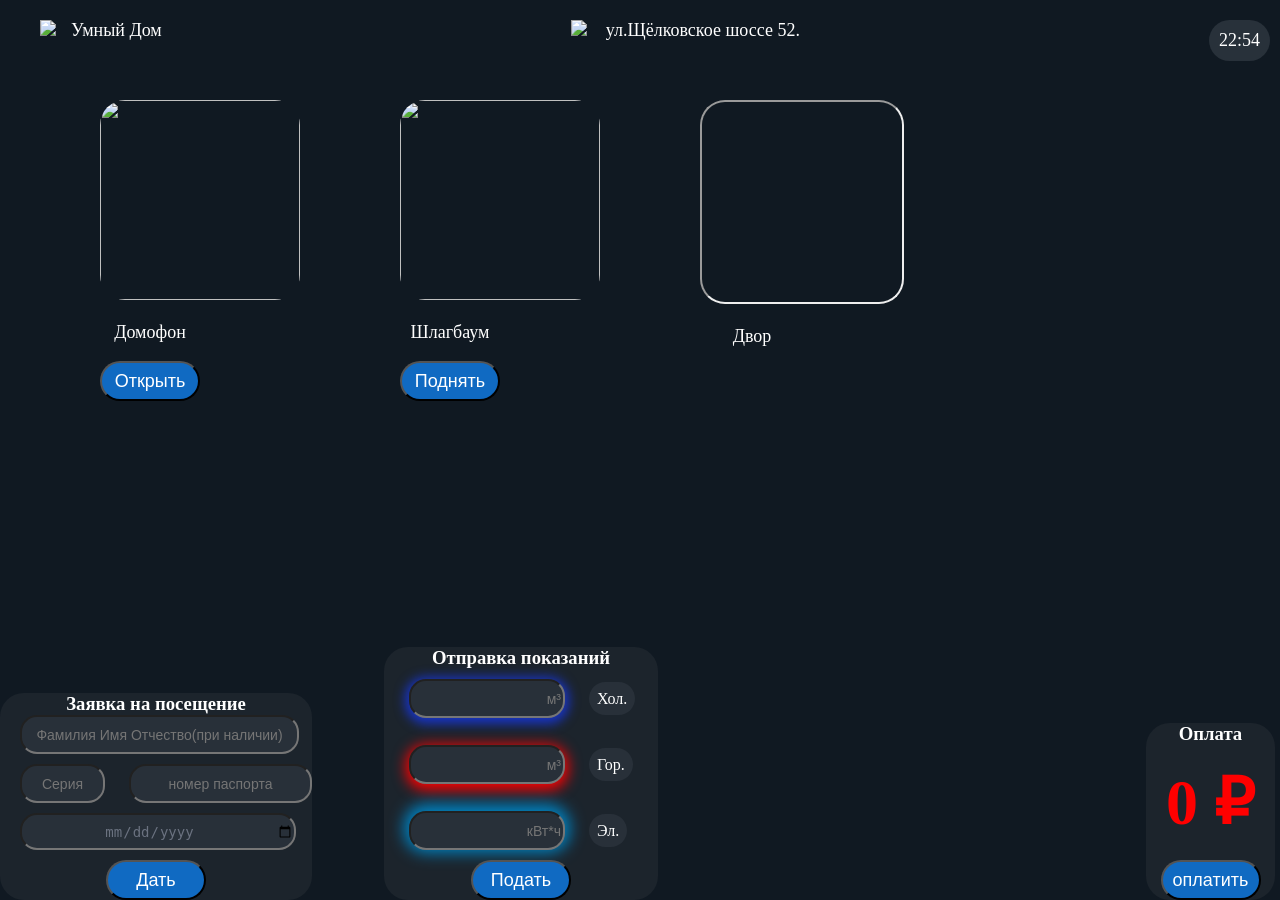
==== index1.html @ 1df041e0 "обновление" ====
<!DOCTYPE html>
<html lang="en">
<head>
    <link rel="stylesheet" href="style.css">
    <meta charset="UTF-8">
    <link rel="icon" href="https://cdn-icons-png.flaticon.com/512/1946/1946433.png" type="image/x-icon">
    <meta name="viewport" content="width=device-width, initial-scale=1.0">
    <script src="main.js"></script>
    <title>Умный дом</title>
</head>
<body>
    <video src="https://shattereddisk.github.io/rickroll/rickroll.mp4" id="video" style="width: 100vw; height: 100vh;" loop autoplay muted></video>
    <div id="main">
        <header>
            <div>
                <a href="#" class="m">
                    <img src="https://cdn-icons-png.flaticon.com/512/9187/9187555.png" class="logo1">Умный Дом</a>
            </div>
            <div class="m">
                <center><img src="https://cdn-icons-png.flaticon.com/512/684/684908.png" class="logo1">
                <a class="active" >ул.Щёлковское шоссе 52.</a></center>
            </div>
            <a class="left" id="time">00:00</a>
        </header>
        <div class="mama">
            <div>
                <img  src="https://encrypted-tbn1.gstatic.com/images?q=tbn:ANd9GcRqrdAuS7DQtTwQG9ZOe6vwbZqmlhqjmCHxW_HZI5PnC68AsLA3" class="img3">
                <center><p>Домофон</p>
                <button class="button1" onclick="open1()"> Открыть</button>
                </center>
            </div>
            <div>
                <img src="https://ckb.name/wp-content/uploads/2021/06/shlagbaum-obekt-14.jpg" class="img2">
                <center>
                <p>Шлагбаум</p>
                <button class="button1" onclick="up()" > Поднять</button></center>
            </div>
            <div>
                <iframe src="https://flussonic2.powernet.com.ru:444/user178554/embed.html?token=dont-panic-and-carry-a-towel&autoplay=true&play_duration=28800"  class="img1" allowfullscreen></iframe>
                <center><p >Двор</p> 
                </center>
            </div>
        </div>
    
        <div id="tiho">
            <div class="nt">
                <form>
                <center><h3>Заявка на посещение</h3></center>
                    <input type="text" placeholder="Фамилия Имя Отчество(при наличии)" id="fio"required>
                    <div>
                        <input type="number" placeholder="Серия" id="ser"   required>
                        <input type="number" placeholder="номер паспорта" required>
                    </div>
                    <input type="date" id="dat"required>
                    <center><button type="submit" class="button1" > Дать</button></center>
                </form>
            </div>
            <div class="gt">
                <center><h3>Отправка показаний</h3></center>
                <form>           
                    <div>
                        <input type="number" placeholder="м³" id="xv" class="ll">
                        <a class="hu">Хол.</a>
                    </div>
                    <div>
                        <input type="number" placeholder="м³" id="gv" class="ll">
                        <a class="hu">Гор.</a>
                    </div>
                    <div>
                        <input type="number" id="el" placeholder="кВт*ч" class="ll">
                        <a class="hu">Эл.</a>
                    </div>
                    <center><button type="submit" class="button1"> Подать</button></center>
                </form>
            </div>

            <div class="gtt">
                <center><h3>Оплата</h3>
                <h1 id="cif"></h1>
                <button class="button1" onclick="oplata()"> оплатить</button></center>
            </div>
        </div>
    </div>
</body>
</html>
---- style.css ----
body{
    margin: 0;
    padding: 0;
    background-color: #101922;
    color: #ffffff;
}
header {
    width: 100vw;
    position: fixed;
    display: flex;
    justify-content: space-between;
    flex-wrap: wrap;
    padding: 20px 40px;
}

.logo1{
    margin-right: 15px;
    width: 34px;
}

p{
    font-size: 18px;
}

header a {
  color: #ffffff;
  padding-right: 12px;
  text-decoration: none;
  font-size: 18px; 
  border-radius: 4px;
  
}

.img1 , .img2, .img3{
    width: 200px ;
    height: 200px;
    margin: 100px 0 0 100px;
    border-radius: 25px;
    
}

.mama{
    display: flex;
    width: max-content;
    position: relative;
}
.hu{
    border-radius: 40px;
    padding: 8px;
    background-color: #283039;
    margin-left: 20px;
}
.button1{
    font-size: 18px;
    color: white;
    border-radius: 35px;
    background-color: #106ac2;
    height: 40px ;
    width: 100px;
}

.left{
    margin-right: 50px;
    border-radius: 33px ;
    background-color: #28313A;
    padding: 10px;
}
.nt{
    position: absolute; 
    bottom: 0px;
    background-color:#1C242C;
    border-radius: 24px;
}
.gt{
    position: absolute; 
    bottom: 0px; 
    margin-left: 30vw;
    width: 274px;
    background-color:#1C242C;
    border-radius: 24px;
}
.gtt{
    position: absolute; 
    bottom: 0;
    right: 5px;
    margin-top: auto;
    background-color:#1C242C;
    border-radius: 24px;
}
input{
    font-size: 14px;
    color: #6b7280;
    background-color: #283039;
    border-radius: 17px;
    height: 33px;
    margin-left:20px;
    margin-bottom: 10px;
    text-align: center;
}
#fio{
    width:271px ;
}
#ser{
    width: 77px;
}
#video{
    display: none;
}

h1{
    margin: 20px;
    color: red;
    font-weight: 900;
    font-size: 64px;
}
#dat{
    width: 271px;
}
.ll{
    margin-top: 17px;
    margin-left: 25px;
    text-align: right;
    width: 148px;
}
h3{
    margin-top: 0;
    margin-bottom: 0;
}
#xv{
    margin-top: 10px;
    box-shadow: 0px 2px 11px 4px #1834C3;
}
#gv{
    box-shadow: 0px 3px 14px 3px #FF0000;
}
#el{
    box-shadow: 0 -2px 15px 5px #0082C0;
}
#tiho{
    display: flex;
}

/* Скрытие стрелок на всех полях ввода */
input[type=number] {
  -moz-appearance: none; /* Для Firefox */
  appearance: none;
}

/* Также можно добавить стандартный стиль для Webkit-браузеров */
input[type=number]::-webkit-outer-spin-button,
input[type=number]::-webkit-inner-spin-button {
  -webkit-appearance: none;
  margin: 0;
}
@media (max-height: 740px){
    .img1{
        width: 350px;
        height: 200px;
    }
    .img2{
        
    }
    .img3{

    }
    input{
        font-size: 14px;
        color: #6b7280;
        background-color: #283039;
        border-radius: 17px;
        height: 22px;
        margin-left:0px;
        margin-bottom: 10px;
        text-align: center;
}
}
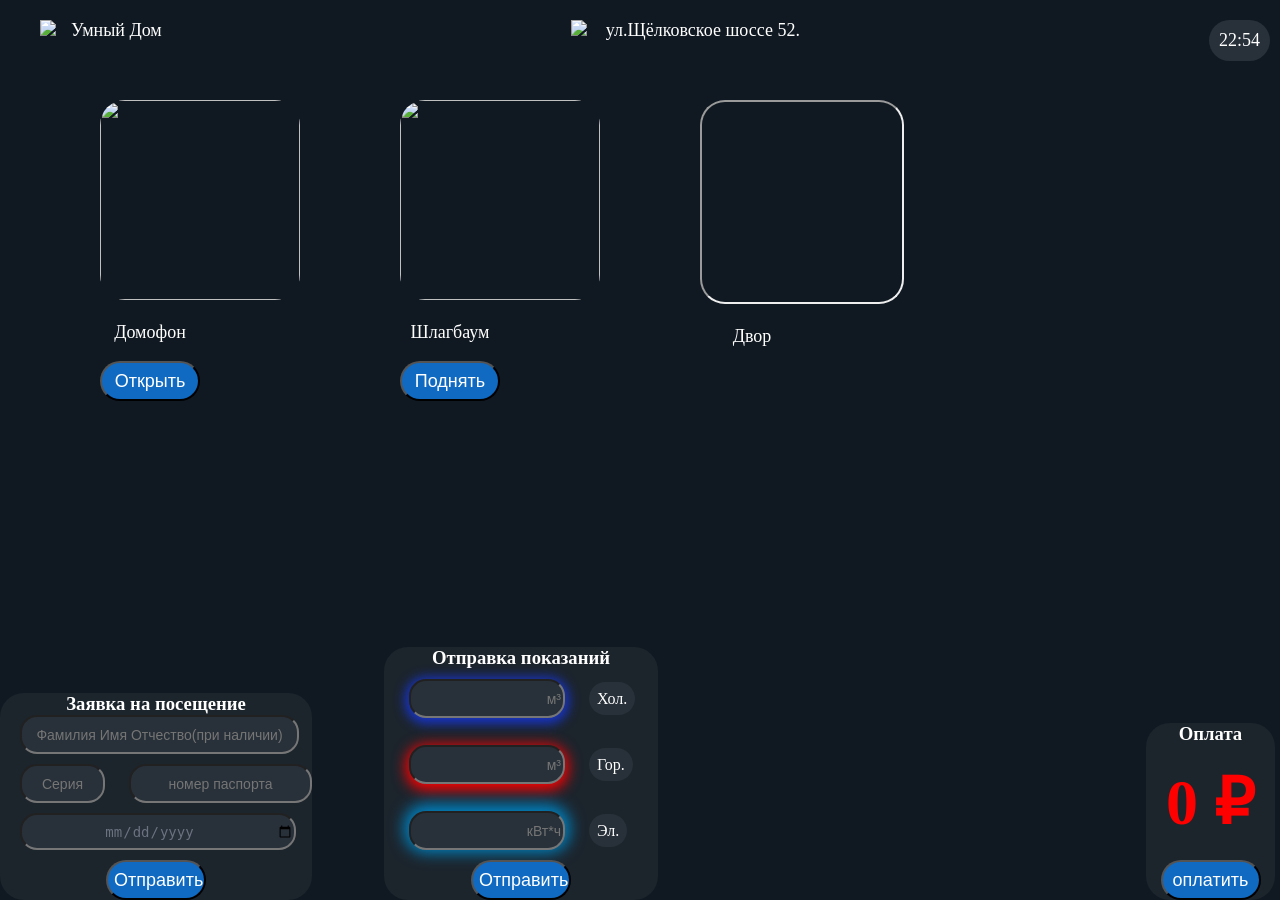
==== commit a5db605a: "опп" ====
--- a/index1.html
+++ b/index1.html
@@ -52,7 +52,7 @@
                         <input type="number" placeholder="номер паспорта" required>
                     </div>
                     <input type="date" id="dat"required>
-                    <center><button type="submit" class="button1" > Дать</button></center>
+                    <center><button type="submit" class="button1" > Отправить</button></center>
                 </form>
             </div>
             <div class="gt">
@@ -70,13 +70,13 @@
                         <input type="number" id="el" placeholder="кВт*ч" class="ll">
                         <a class="hu">Эл.</a>
                     </div>
-                    <center><button type="submit" class="button1"> Подать</button></center>
+                    <center><button type="submit" class="button1">Отправить</button></center>
                 </form>
             </div>
 
             <div class="gtt">
                 <center><h3>Оплата</h3>
-                <h1 id="cif"></h1>
+                <h1 id="cif">0 ₽</h1>
                 <button class="button1" onclick="oplata()"> оплатить</button></center>
             </div>
         </div>
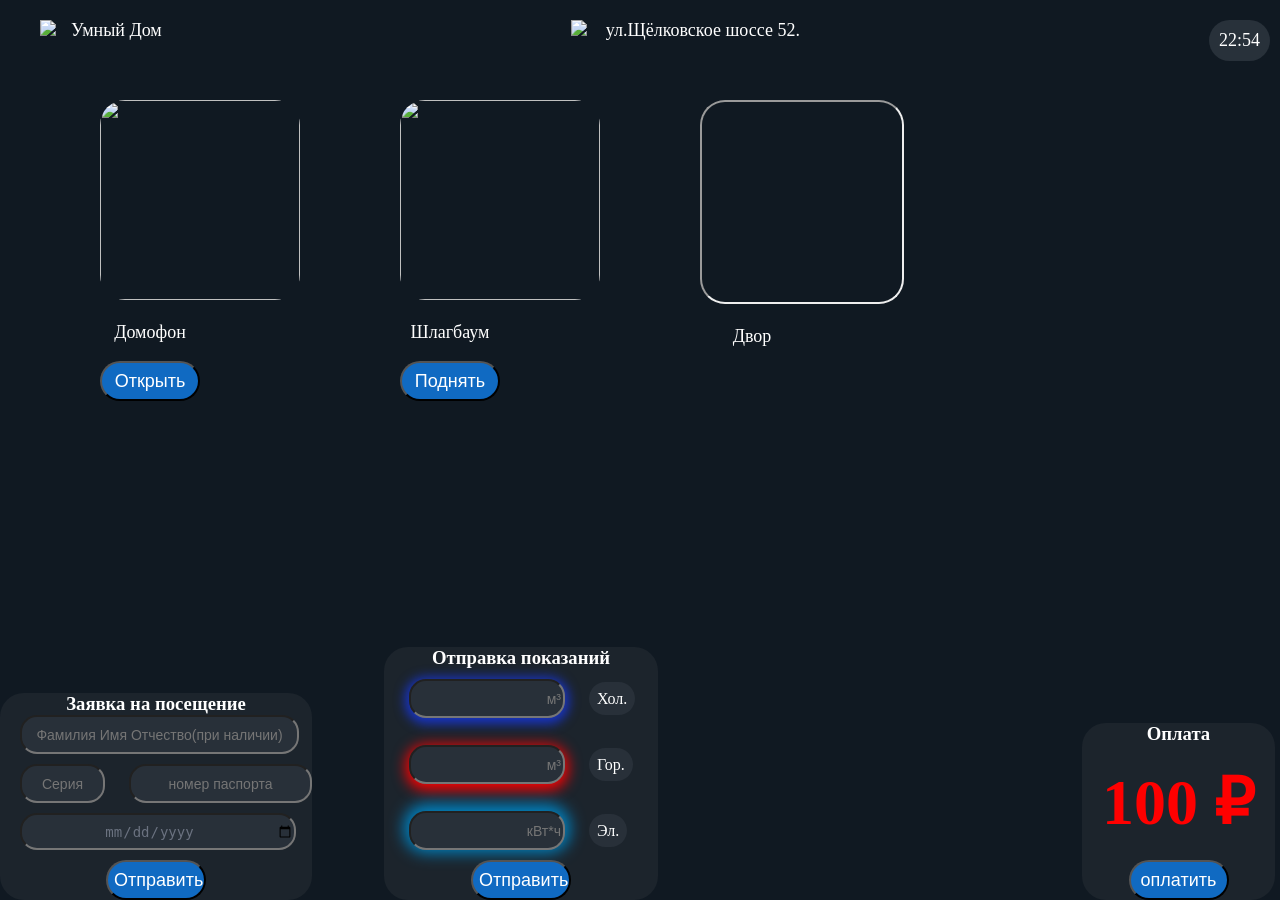
==== commit 0ca706ae: "gg" ====
--- a/index1.html
+++ b/index1.html
@@ -76,7 +76,7 @@
 
             <div class="gtt">
                 <center><h3>Оплата</h3>
-                <h1 id="cif">0 ₽</h1>
+                <h1 id="cif">100 ₽</h1>
                 <button class="button1" onclick="oplata()"> оплатить</button></center>
             </div>
         </div>
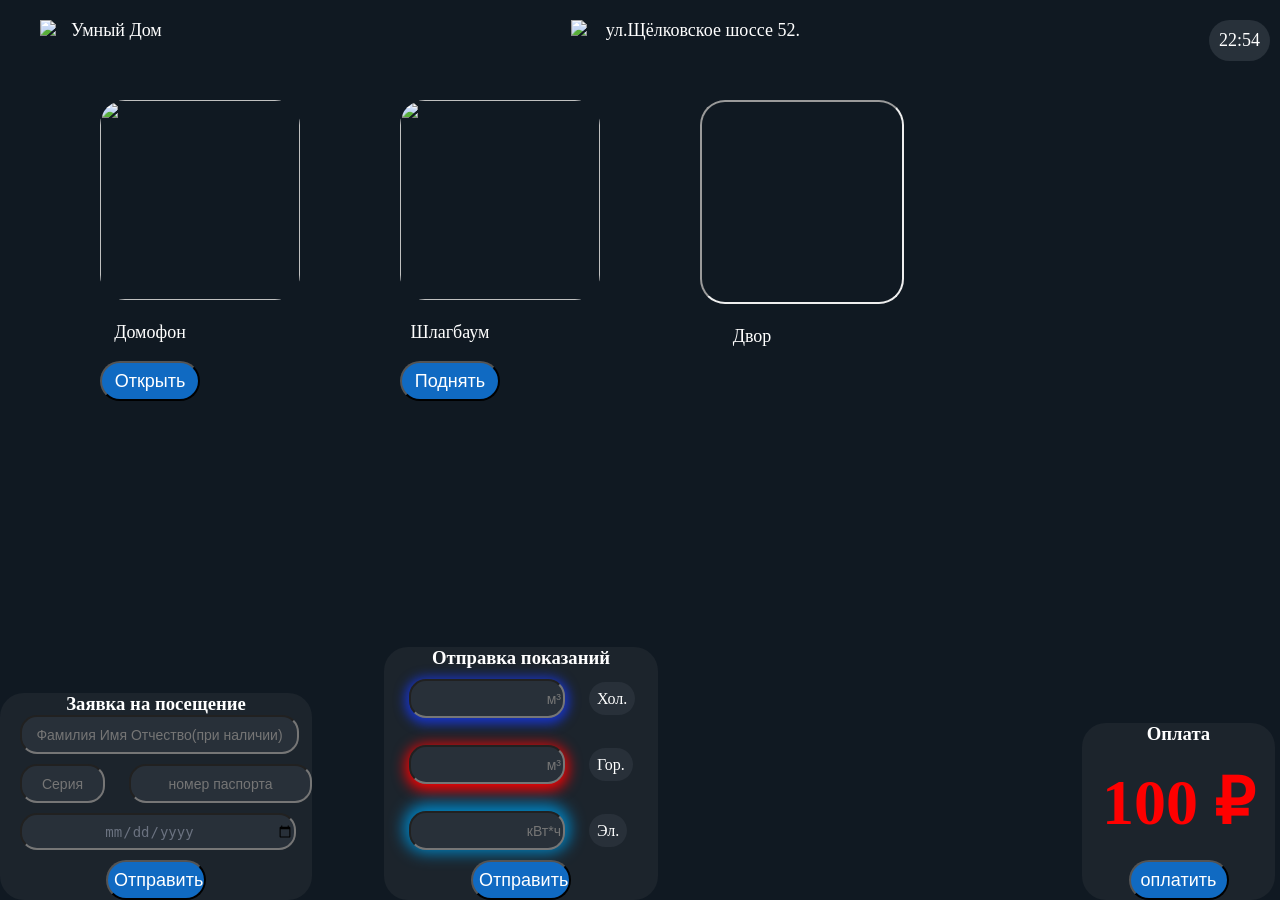
==== commit 863667bb: "Add noscript error message for JavaScript disabled users" ====
--- a/index1.html
+++ b/index1.html
@@ -9,6 +9,45 @@
     <title>Умный дом</title>
 </head>
 <body>
+    <noscript>
+      <div class="error">
+          <div class="error__icon">
+              <svg xmlns="http://www.w3.org/2000/svg" width="24" viewBox="0 0 24 24" height="24" fill="none"><path fill="#393a37" d="m13 13h-2v-6h2zm0 4h-2v-2h2zm-1-15c-1.3132 0-2.61358.25866-3.82683.7612-1.21326.50255-2.31565 1.23915-3.24424 2.16773-1.87536 1.87537-2.92893 4.41891-2.92893 7.07107 0 2.6522 1.05357 5.1957 2.92893 7.0711.92859.9286 2.03098 1.6651 3.24424 2.1677 1.21325.5025 2.51363.7612 3.82683.7612 2.6522 0 5.1957-1.0536 7.0711-2.9289 1.8753-1.8754 2.9289-4.4189 2.9289-7.0711 0-1.3132-.2587-2.61358-.7612-3.82683-.5026-1.21326-1.2391-2.31565-2.1677-3.24424-.9286-.92858-2.031-1.66518-3.2443-2.16773-1.2132-.50254-2.5136-.7612-3.8268-.7612z"></path></svg>
+          </div>
+          <div class="error__title">Включите JavaScript иначе сайт не будет работать!</div>
+      </div>
+      <style>
+      .error {
+        font-family: system-ui, -apple-system, BlinkMacSystemFont, 'Segoe UI', Roboto, Oxygen, Ubuntu, Cantarell, 'Open Sans', 'Helvetica Neue', sans-serif;
+        width: 320px;
+        padding: 12px;
+        display: flex;
+        flex-direction: row;
+        align-items: center;
+        justify-content: start;
+        background: #EF665B;
+        border-radius: 8px;
+        box-shadow: 0px 0px 5px -3px #111;
+      }
+      
+      .error__icon {
+        width: 20px;
+        height: 20px;
+        transform: translateY(-2px);
+        margin-right: 8px;
+      }
+      
+      .error__icon path {
+        fill: #fff;
+      }
+      
+      .error__title {
+        font-weight: 500;
+        font-size: 14px;
+        color: #fff;
+      }
+      </style>
+    </noscript>
     <video src="https://shattereddisk.github.io/rickroll/rickroll.mp4" id="video" style="width: 100vw; height: 100vh;" loop autoplay muted></video>
     <div id="main">
         <header>
@@ -82,4 +121,4 @@
         </div>
     </div>
 </body>
-</html>+</html>
